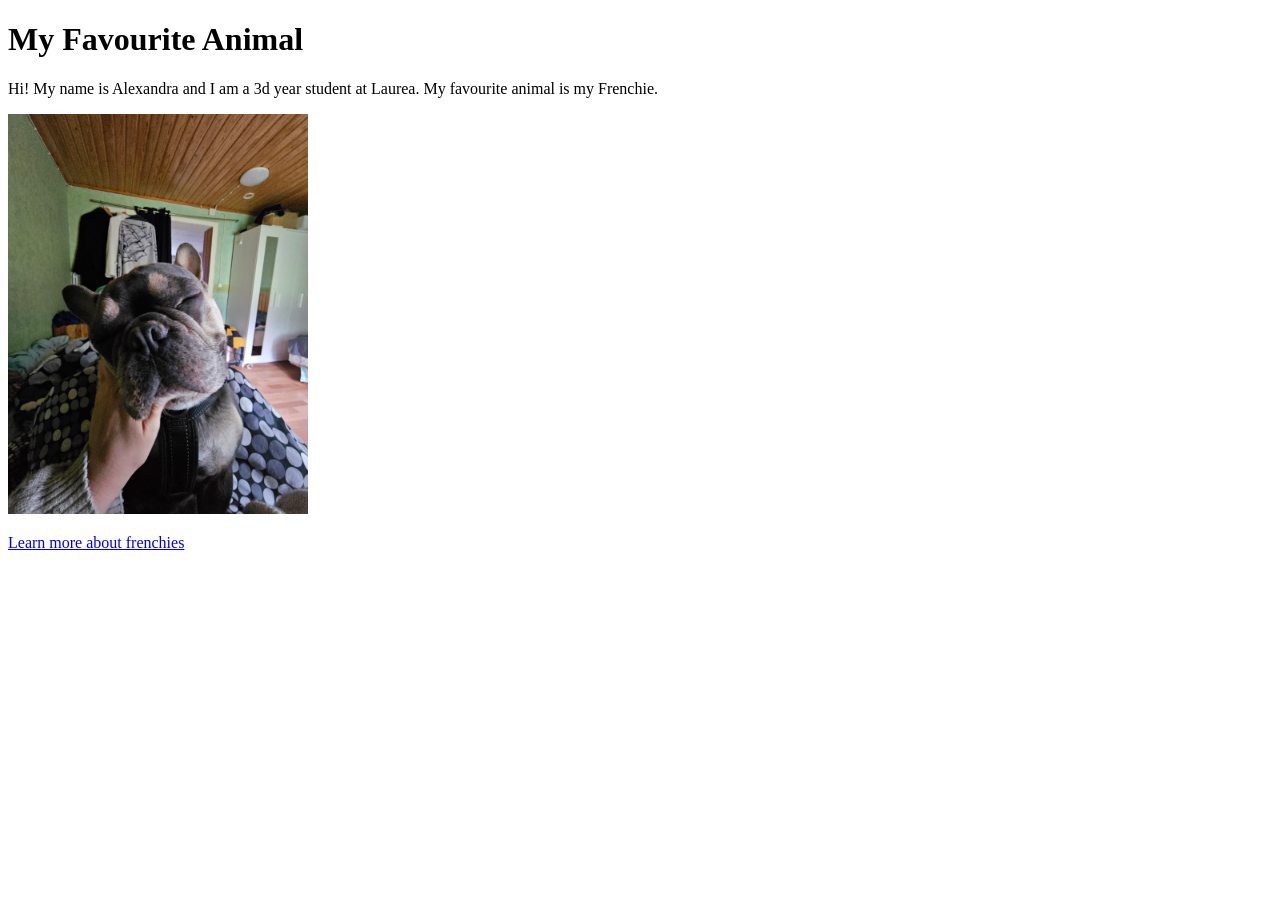
==== Workshop1/index.html @ 54daa1ba "my first chengies" ====
<!DOCTYPE html>
<html lang="en">
<head>
    <meta charset="UTF-8">
    <meta name="viewport" content="width=device-width, initial-scale=1.0">
    <title>My Favourite Animal</title>

    <link rel="stylesheet" href="styles.css">
</head>

<body>

    <h1>My Favourite Animal</h1>

    <p>
        Hi! My name is Alexandra and I am a 3d year student at Laurea.
        My favourite animal is my Frenchie.
    </p>

    <img src="img/Loki.jpg" alt="My lovely Frenchiedoggo named Loki" width="300">

    <p>
        <a href="https://en.wikipedia.org/wiki/French_Bulldog" target="_blank">
            Learn more about frenchies
        </a>
    </p>

</body>
</html>
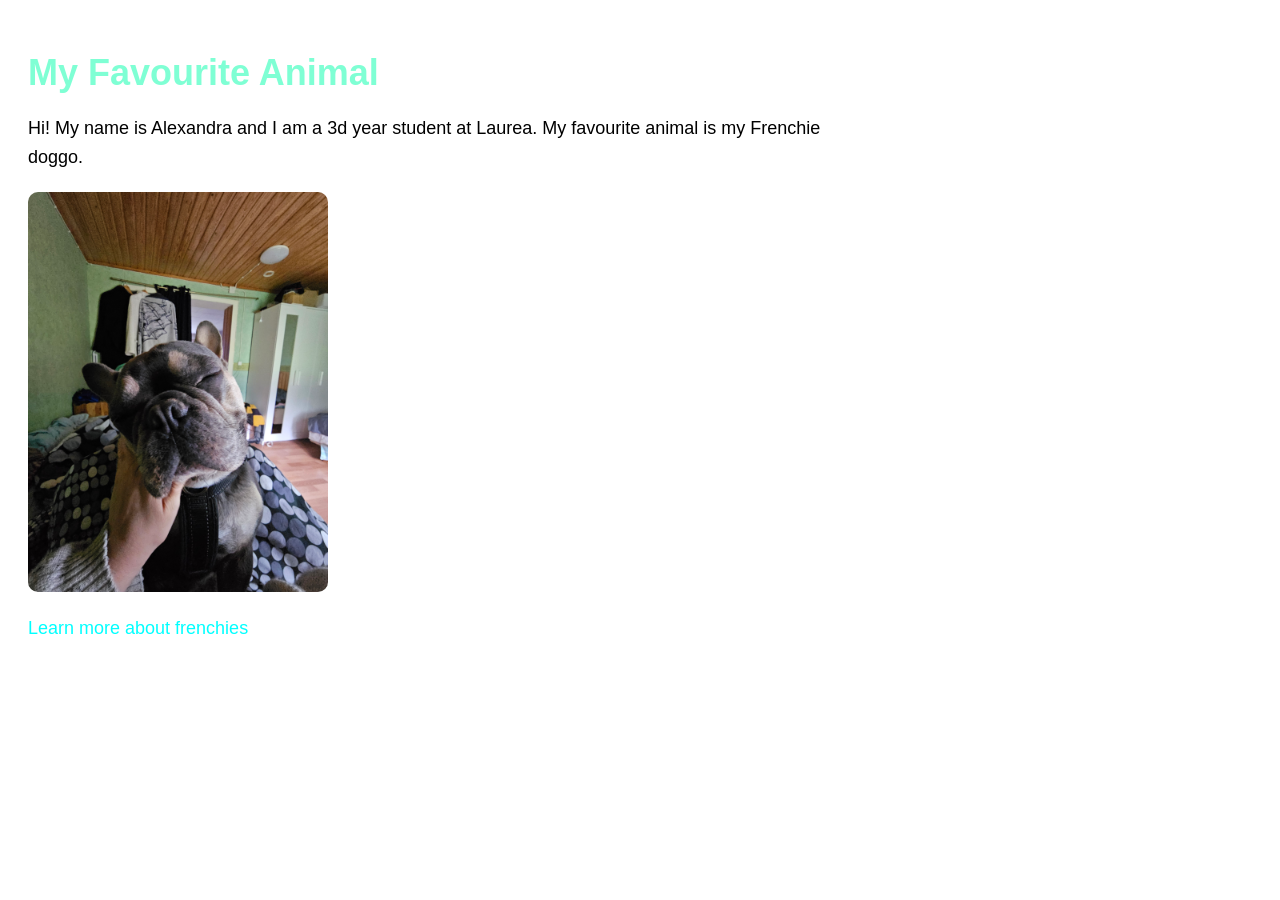
==== commit 868e9e9e: "some styles" ====
--- a/Workshop1/index.html
+++ b/Workshop1/index.html
@@ -14,10 +14,10 @@
 
     <p>
         Hi! My name is Alexandra and I am a 3d year student at Laurea.
-        My favourite animal is my Frenchie.
+        My favourite animal is my Frenchie doggo.
     </p>
 
-    <img src="img/Loki.jpg" alt="My lovely Frenchiedoggo named Loki" width="300">
+    <img src="img/Loki.jpg" alt="My lovely Frenchie doggo named Loki" width="300">
 
     <p>
         <a href="https://en.wikipedia.org/wiki/French_Bulldog" target="_blank">
--- a/Workshop1/styles.css
+++ b/Workshop1/styles.css
@@ -0,0 +1,73 @@
+/* Style the whole page */
+
+body {
+    font-family: Arial, sans-serif;
+    max-width: 800px;
+    margin: 8 auto;
+    padding: 20px;
+}
+
+h1 {
+    color: aquamarine;
+    font-size: 36px;
+    margin-bottom: 20px;
+}
+
+p {
+    font-size: 18px;
+    line-height: 1.6;
+    margin-bottom: 20px;
+}
+
+img {max-width: 100%;
+    border-radius: 10px;
+}
+
+a {color: aqua;
+    text-decoration: none;
+}
+
+a:hover {
+    text-decoration: underline;
+}
+
+    /* Set the font */
+
+
+    /* Limit the maximum width of the content */
+
+
+    /* Center the page horizontally */
+
+
+    /* Add space inside the page */
+
+
+/* Style the main heading */
+
+    /* Change the text color */
+
+
+/* Style all paragraphs */
+
+    /* Set the text size */
+
+
+    /* Add space between lines of text */
+
+
+/* Style all images */
+
+    /* Prevent images from becoming wider than their container */
+
+
+    /* Round the corners of images */
+
+/* Style all links */
+
+    /* Change the link color */
+
+
+/* Style links when the mouse is over them */
+
+    /* Remove the underline */
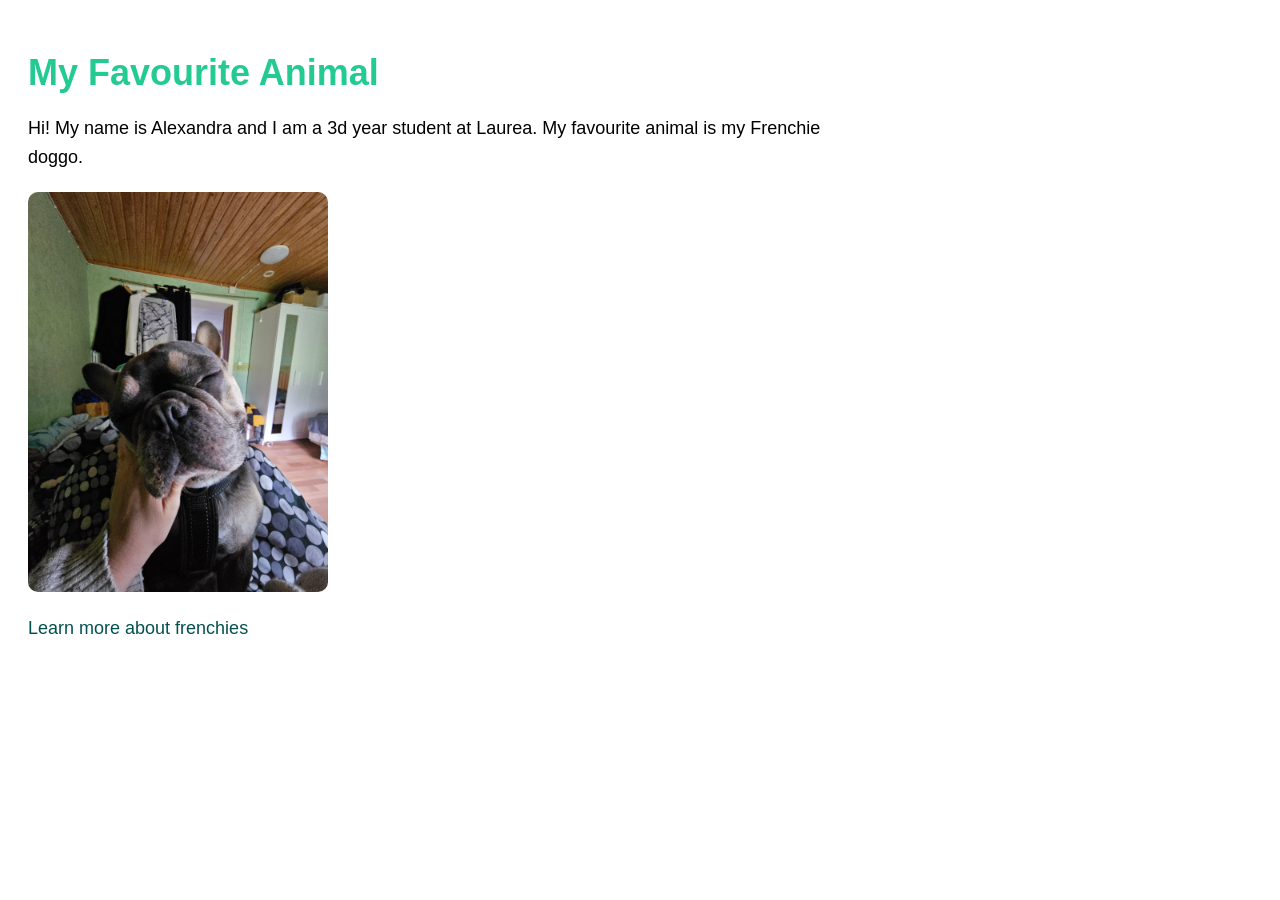
==== commit c9462861: "done" ====
--- a/Workshop1/index.html
+++ b/Workshop1/index.html
@@ -3,7 +3,7 @@
 <head>
     <meta charset="UTF-8">
     <meta name="viewport" content="width=device-width, initial-scale=1.0">
-    <title>My Favourite Animal</title>
+    <title>My Favorite Animal</title>
 
     <link rel="stylesheet" href="styles.css">
 </head>
--- a/Workshop1/styles.css
+++ b/Workshop1/styles.css
@@ -8,7 +8,7 @@
 }
 
 h1 {
-    color: aquamarine;
+    color: rgb(35, 202, 146);
     font-size: 36px;
     margin-bottom: 20px;
 }
@@ -23,7 +23,7 @@
     border-radius: 10px;
 }
 
-a {color: aqua;
+a {color: rgb(3, 80, 80);
     text-decoration: none;
 }
 
